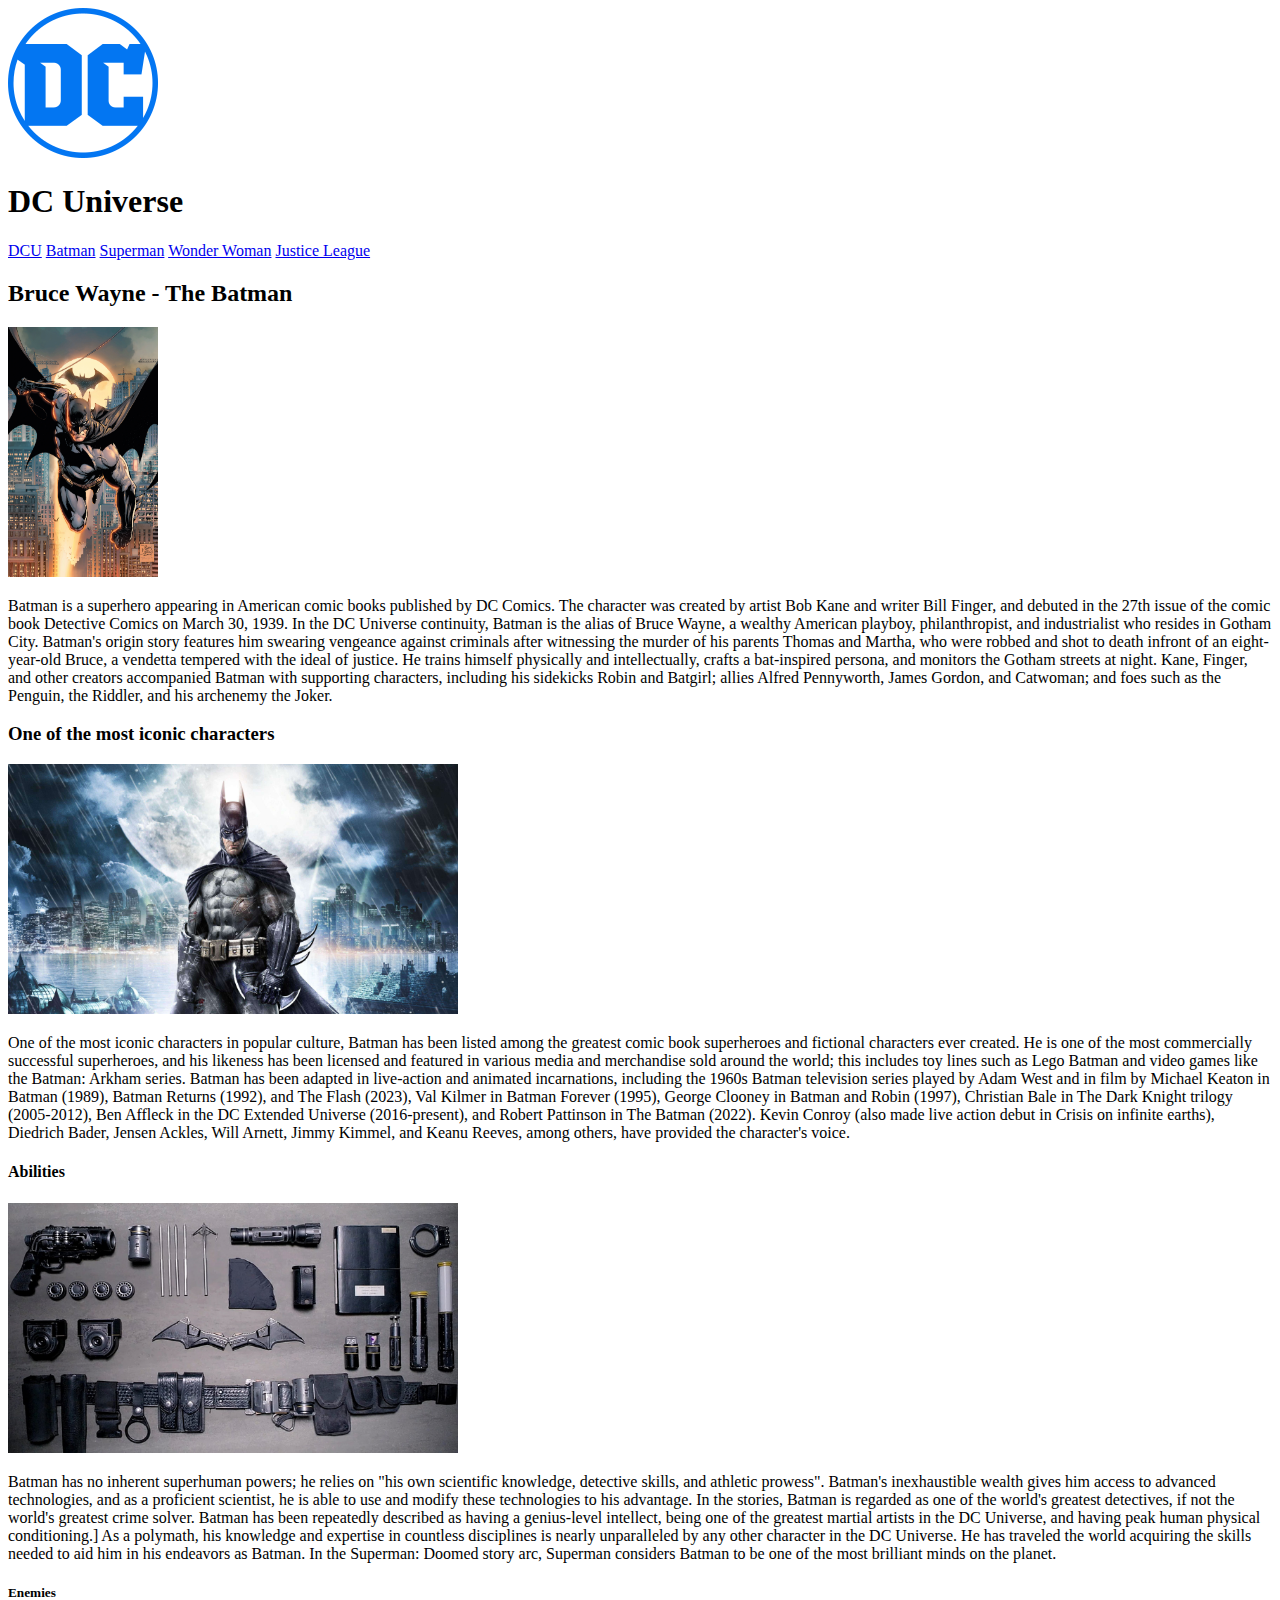
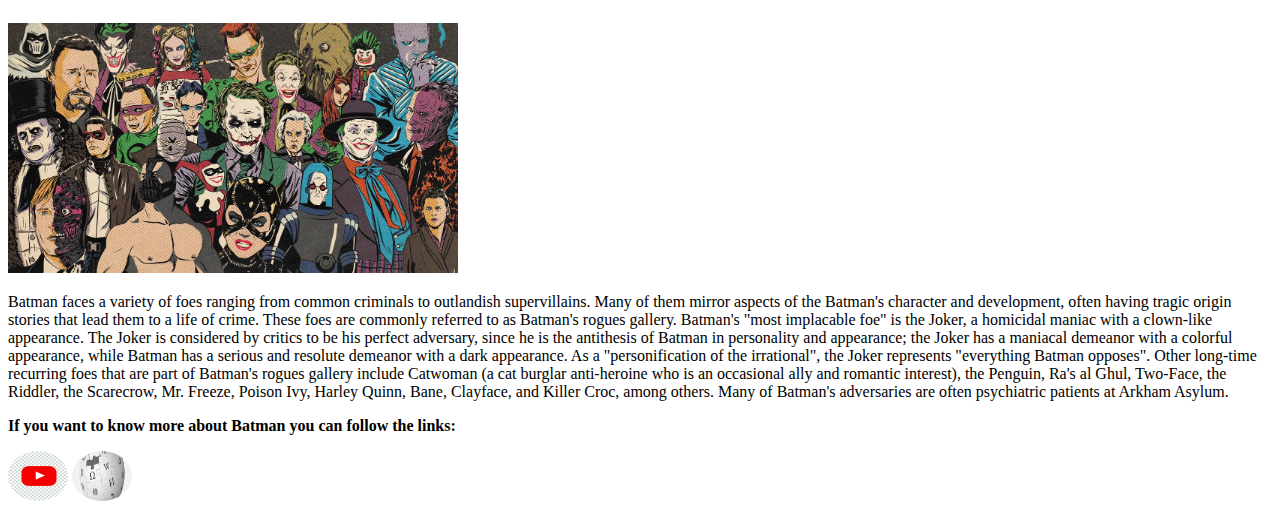
==== batman/batman.html @ 96f00a23 "first commit now" ====
<!DOCTYPE html>
<html lang="en">
<head>
 <meta charset="UTF-8">
<title>DC Universe</title>
<link rel='stylesheet' href="batman-styles.css">
</head>
<body>
    <header>

<img  alt='the logo of DC' src="/dc-logo.png">
<h1>DC Universe</h1>
</header>
    <div class="topnav">
        <a class="dcu" href="dcu.html">DCU</a>
        <a href="./batman.html">Batman</a>
        <a href="superman.html">Superman</a>
        <a href="wonder-woman.html">Wonder Woman</a>
        <a href="justice-league.html">Justice League</a>
        
      </div>
<div>
  <h2>Bruce Wayne - The Batman</h2>
  <img alt="Photo of Batman" id="batman-first" src="batman.webp">
  <p>Batman is a superhero appearing in American comic books published by DC Comics. 
    The character was created by artist Bob Kane and writer Bill Finger, and debuted in the 
    27th issue of the comic book Detective Comics on March 30, 1939. In the DC Universe continuity, 
    Batman is the alias of Bruce Wayne, a wealthy American playboy, philanthropist, and industrialist
     who resides in Gotham City. Batman's origin story features him swearing vengeance against 
     criminals after witnessing the murder of his parents Thomas and Martha, who were robbed and 
     shot to death infront of an eight-year-old Bruce, a vendetta tempered with the ideal of justice.
      He trains himself physically and intellectually, crafts a bat-inspired persona, and monitors 
      the Gotham streets at night. Kane, Finger, and other creators accompanied Batman with 
      supporting characters, including his sidekicks Robin and Batgirl; allies Alfred Pennyworth, 
      James Gordon, and Catwoman; and foes such as the Penguin, the Riddler, and his archenemy 
      the Joker.</p>
    <h3>One of the most iconic characters</h3>
    <img alt="Photo of Batman in rain" id="batman-second" src="batman-2.jpg">
      <p>One of the most iconic characters in popular culture, Batman has been listed among the 
        greatest comic book superheroes and fictional characters ever created. He is one of the 
        most commercially successful superheroes, and his likeness has been licensed and featured
         in various media and merchandise sold around the world; this includes toy lines such as 
         Lego Batman and video games like the Batman: Arkham series. Batman has been adapted in 
         live-action and animated incarnations, including the 1960s Batman television series played 
         by Adam West and in film by Michael Keaton in Batman (1989), Batman Returns (1992), 
         and The Flash (2023), Val Kilmer in Batman Forever (1995), George Clooney in Batman and 
         Robin (1997), Christian Bale in The Dark Knight trilogy (2005-2012), Ben Affleck in the 
         DC Extended Universe (2016-present), and Robert Pattinson in The Batman (2022).
          Kevin Conroy (also made live action debut in Crisis on infinite earths), Diedrich Bader,
           Jensen Ackles, Will Arnett, Jimmy Kimmel, and Keanu Reeves, among others, have provided
            the character's voice.</p>
    <h4>Abilities</h4>
    <img alt="Batman Gadgets" id="batman-third" src="batman-gadgets.webp">
            <p>Batman has no inherent superhuman powers; he relies on "his own scientific knowledge, detective 
              skills, and athletic prowess". Batman's inexhaustible wealth gives him access to advanced 
              technologies, and as a proficient scientist, he is able to use and modify these technologies to 
              his advantage. In the stories, Batman is regarded as one of the world's greatest detectives, if 
              not the world's greatest crime solver. Batman has been repeatedly described as having a 
              genius-level intellect, being one of the greatest martial artists in the DC Universe, and having 
              peak human physical conditioning.] As a polymath, his knowledge and expertise in countless 
              disciplines is nearly unparalleled by any other character in the DC Universe. He has traveled
               the world acquiring the skills needed to aid him in his endeavors as Batman. In the Superman: 
               Doomed story arc, Superman considers Batman to be one of the most brilliant minds on the planet.
               </p>
    <h5>Enemies</h5>
    <img alt="The enemies of Batman" id="enemies" src="enemies.jpeg">
               <p>Batman faces a variety of foes ranging from common criminals to outlandish supervillains. 
                Many of them mirror aspects of the Batman's character and development, 
                often having tragic origin stories that lead them to a life of crime. These foes
                 are commonly referred to as Batman's rogues gallery. Batman's "most implacable foe" is the 
                 Joker, a homicidal maniac with a clown-like appearance. The Joker is considered by critics 
                 to be his perfect adversary, since he is the antithesis of Batman in personality and appearance;
                  the Joker has a maniacal demeanor with a colorful appearance, while Batman has a serious and 
                  resolute demeanor with a dark appearance. As a "personification of the irrational", the Joker
                   represents "everything Batman opposes". Other long-time recurring foes that are part of 
                   Batman's rogues gallery include Catwoman (a cat burglar anti-heroine who is an occasional ally
                    and romantic interest), the Penguin, Ra's al Ghul, Two-Face, the Riddler, the Scarecrow, Mr. 
                    Freeze, Poison Ivy, Harley Quinn, Bane, Clayface, and Killer Croc, among others. Many 
                    of Batman's adversaries are often psychiatric patients at Arkham Asylum.</p>
</div>
<footer>
  <p><strong>If you want to know more about Batman you can follow the links:</strong></p>
  <img class='logo' id='youtube' alt="Youtube logo" src="/youtube-logo.jpg"> <img id='youtube' class="logo" alt="Wikipedia logo" src="/wikipedia-logo.png">

</footer>
    </body>
    </html>
---- batman/batman-styles.css ----
.logo {
    height: 50px;
    width: 60px;
    overflow: hidden;
    border-radius: 100%;
}
#batman-first {
    height: 250px;
    width: 150px;
}
#batman-second {
    height: 250px;
    width: 450px;
}
#batman-third {
    height: 250px;
    width: 450px;
}
#enemies {
    height: 250px;
    width: 450px;
}
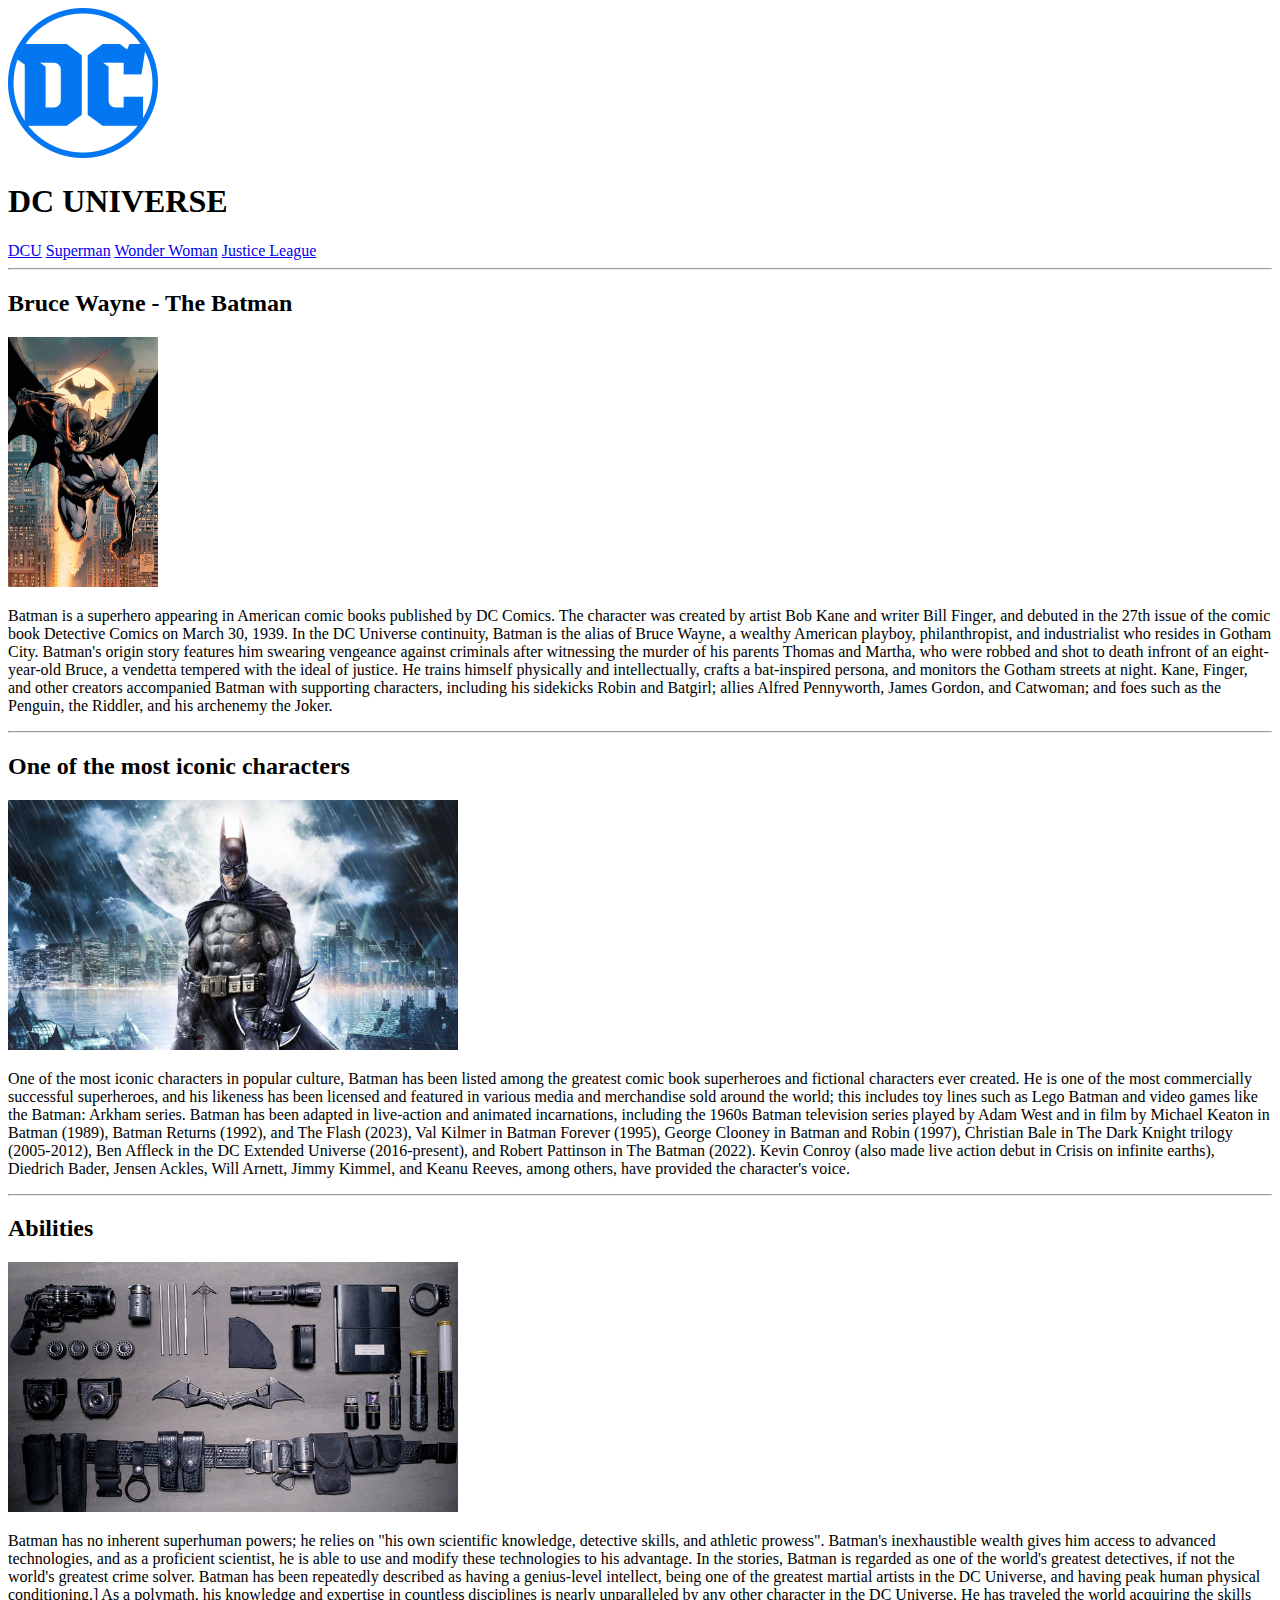
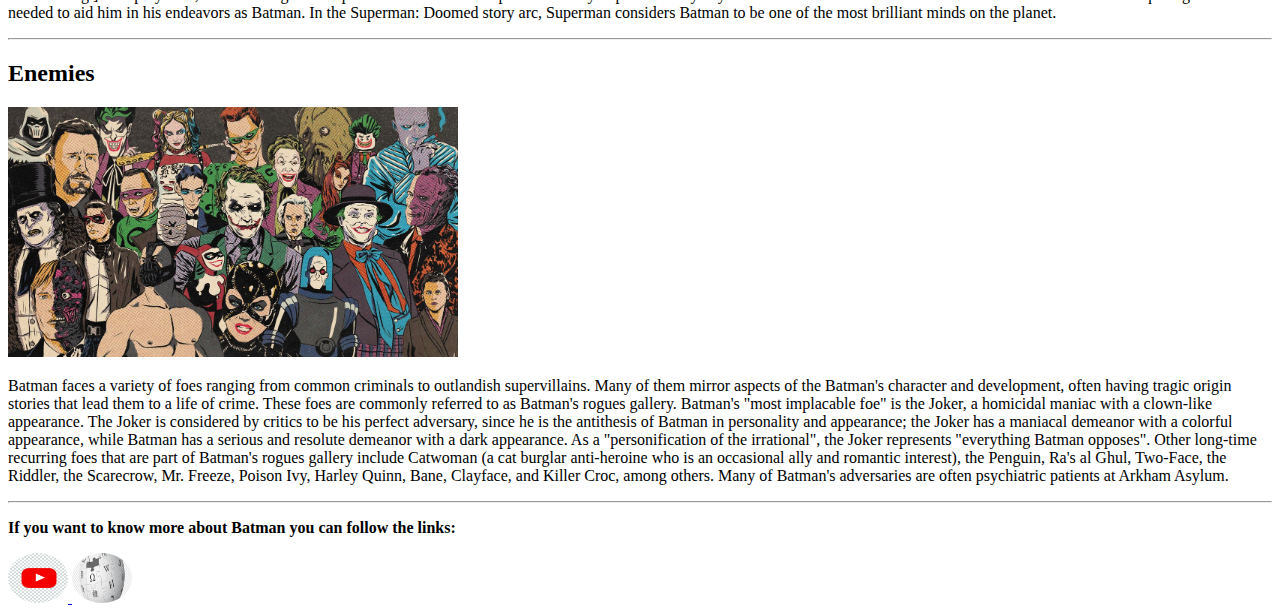
==== commit 8c05bf7a: "changed h2,3,4 to h2 only" ====
--- a/batman/batman.html
+++ b/batman/batman.html
@@ -2,23 +2,24 @@
 <html lang="en">
 <head>
  <meta charset="UTF-8">
-<title>DC Universe</title>
+ <meta  name="viewport" content="width=device-width, initial-scale=1">
+<title>DC UNIVERSE</title>
 <link rel='stylesheet' href="batman-styles.css">
 </head>
 <body>
     <header>
 
 <img  alt='the logo of DC' src="/dc-logo.png">
-<h1>DC Universe</h1>
+<h1>DC UNIVERSE</h1>
 </header>
     <div class="topnav">
-        <a class="dcu" href="dcu.html">DCU</a>
-        <a href="./batman.html">Batman</a>
-        <a href="superman.html">Superman</a>
-        <a href="wonder-woman.html">Wonder Woman</a>
-        <a href="justice-league.html">Justice League</a>
+        <a class="link" href="../index.html">DCU</a>
+        <a class="link" href="../superman/superman.html">Superman</a>
+        <a class="link" href="../wonder-woman/wonder-woman.html">Wonder Woman</a>
+        <a class="link" href="../justice-league/justice-league.html">Justice League</a>
         
       </div>
+      <hr>
 <div>
   <h2>Bruce Wayne - The Batman</h2>
   <img alt="Photo of Batman" id="batman-first" src="batman.webp">
@@ -34,7 +35,8 @@
       supporting characters, including his sidekicks Robin and Batgirl; allies Alfred Pennyworth, 
       James Gordon, and Catwoman; and foes such as the Penguin, the Riddler, and his archenemy 
       the Joker.</p>
-    <h3>One of the most iconic characters</h3>
+      <hr>
+    <h2>One of the most iconic characters</h2>
     <img alt="Photo of Batman in rain" id="batman-second" src="batman-2.jpg">
       <p>One of the most iconic characters in popular culture, Batman has been listed among the 
         greatest comic book superheroes and fictional characters ever created. He is one of the 
@@ -49,7 +51,8 @@
           Kevin Conroy (also made live action debut in Crisis on infinite earths), Diedrich Bader,
            Jensen Ackles, Will Arnett, Jimmy Kimmel, and Keanu Reeves, among others, have provided
             the character's voice.</p>
-    <h4>Abilities</h4>
+            <hr>
+    <h2>Abilities</h2>
     <img alt="Batman Gadgets" id="batman-third" src="batman-gadgets.webp">
             <p>Batman has no inherent superhuman powers; he relies on "his own scientific knowledge, detective 
               skills, and athletic prowess". Batman's inexhaustible wealth gives him access to advanced 
@@ -62,7 +65,8 @@
                the world acquiring the skills needed to aid him in his endeavors as Batman. In the Superman: 
                Doomed story arc, Superman considers Batman to be one of the most brilliant minds on the planet.
                </p>
-    <h5>Enemies</h5>
+               <hr>
+    <h2>Enemies</h2>
     <img alt="The enemies of Batman" id="enemies" src="enemies.jpeg">
                <p>Batman faces a variety of foes ranging from common criminals to outlandish supervillains. 
                 Many of them mirror aspects of the Batman's character and development, 
@@ -78,9 +82,11 @@
                     Freeze, Poison Ivy, Harley Quinn, Bane, Clayface, and Killer Croc, among others. Many 
                     of Batman's adversaries are often psychiatric patients at Arkham Asylum.</p>
 </div>
+<hr>
 <footer>
   <p><strong>If you want to know more about Batman you can follow the links:</strong></p>
-  <img class='logo' id='youtube' alt="Youtube logo" src="/youtube-logo.jpg"> <img id='youtube' class="logo" alt="Wikipedia logo" src="/wikipedia-logo.png">
+  <a href='img class=https://www.youtube.com/results?search_query=batman' target="_blank"><img class='logo' id='youtube' alt="Youtube logo" src="/youtube-logo.jpg"> 
+  <a href='https://en.wikipedia.org/wiki/Batman' target="_blank"><img id='wikipedia' class="logo" alt="Wikipedia logo" src="/wikipedia-logo.png"></a>
 
 </footer>
     </body>
